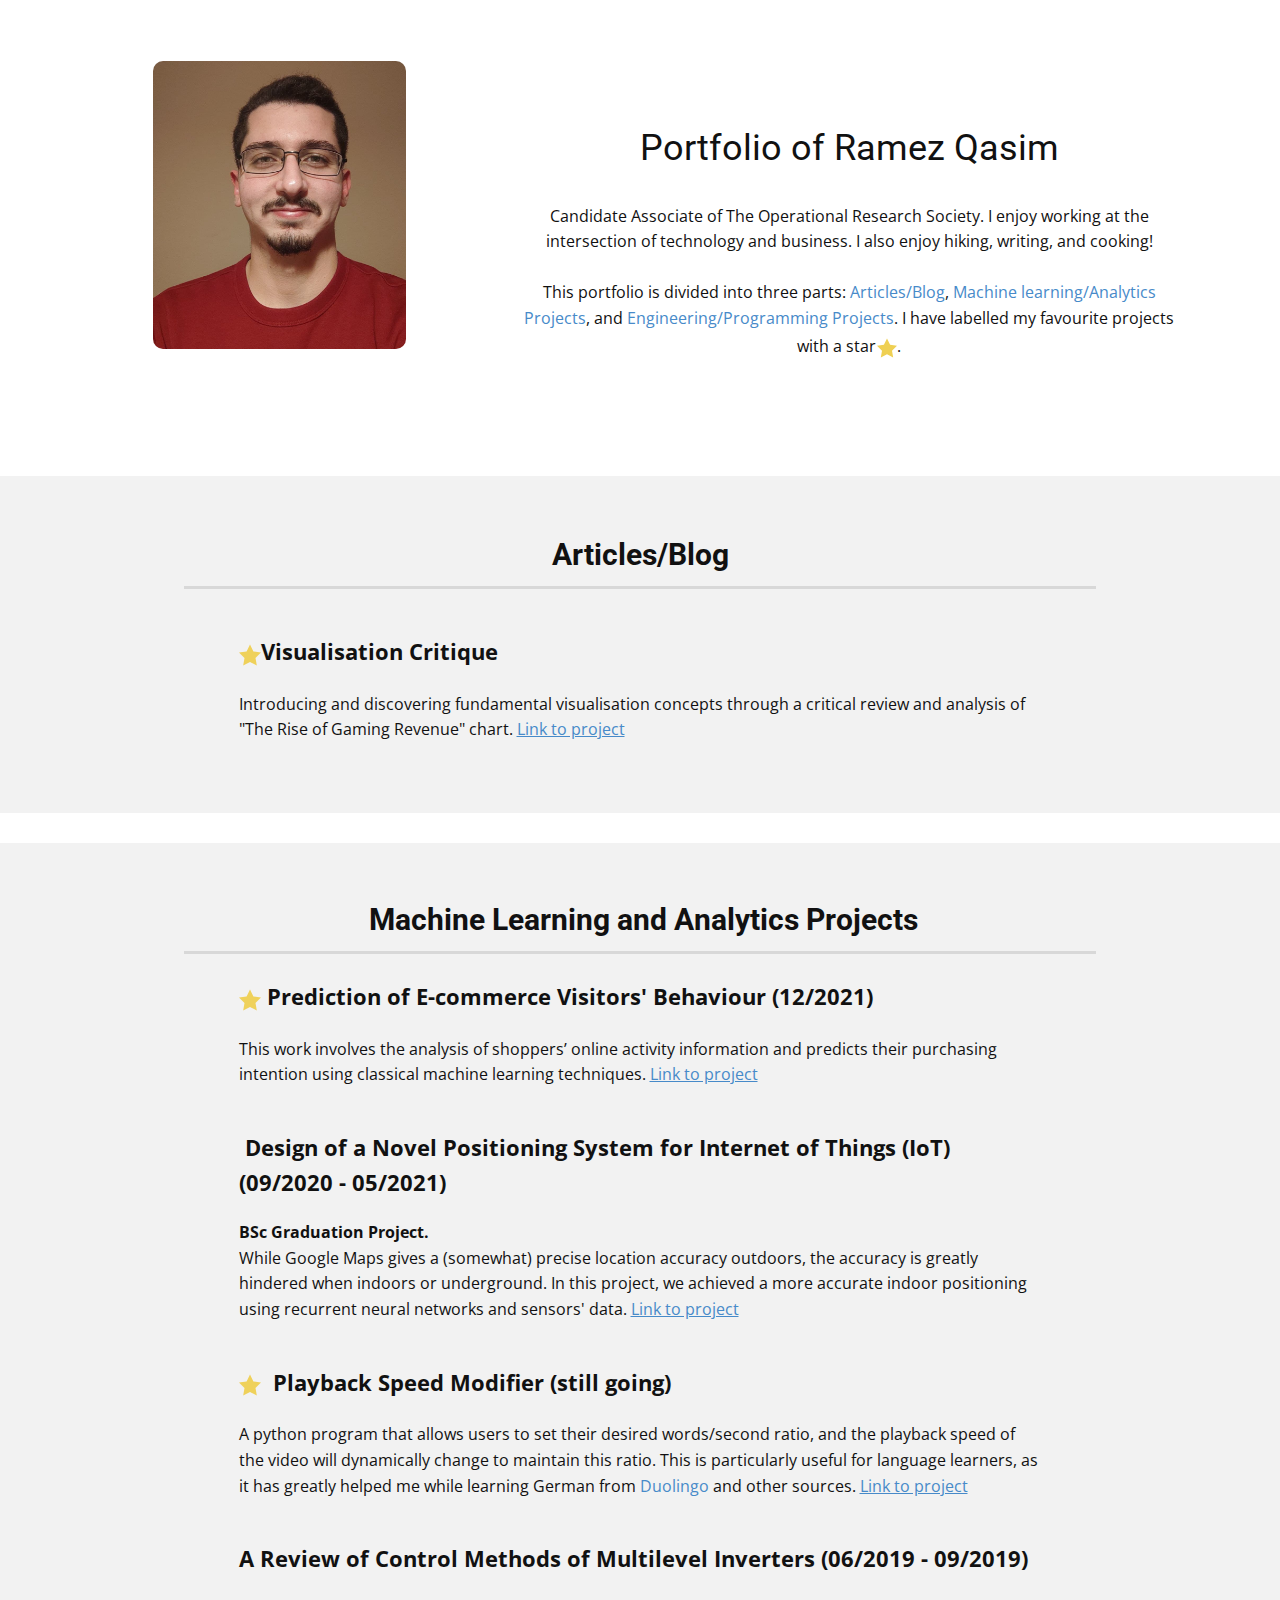
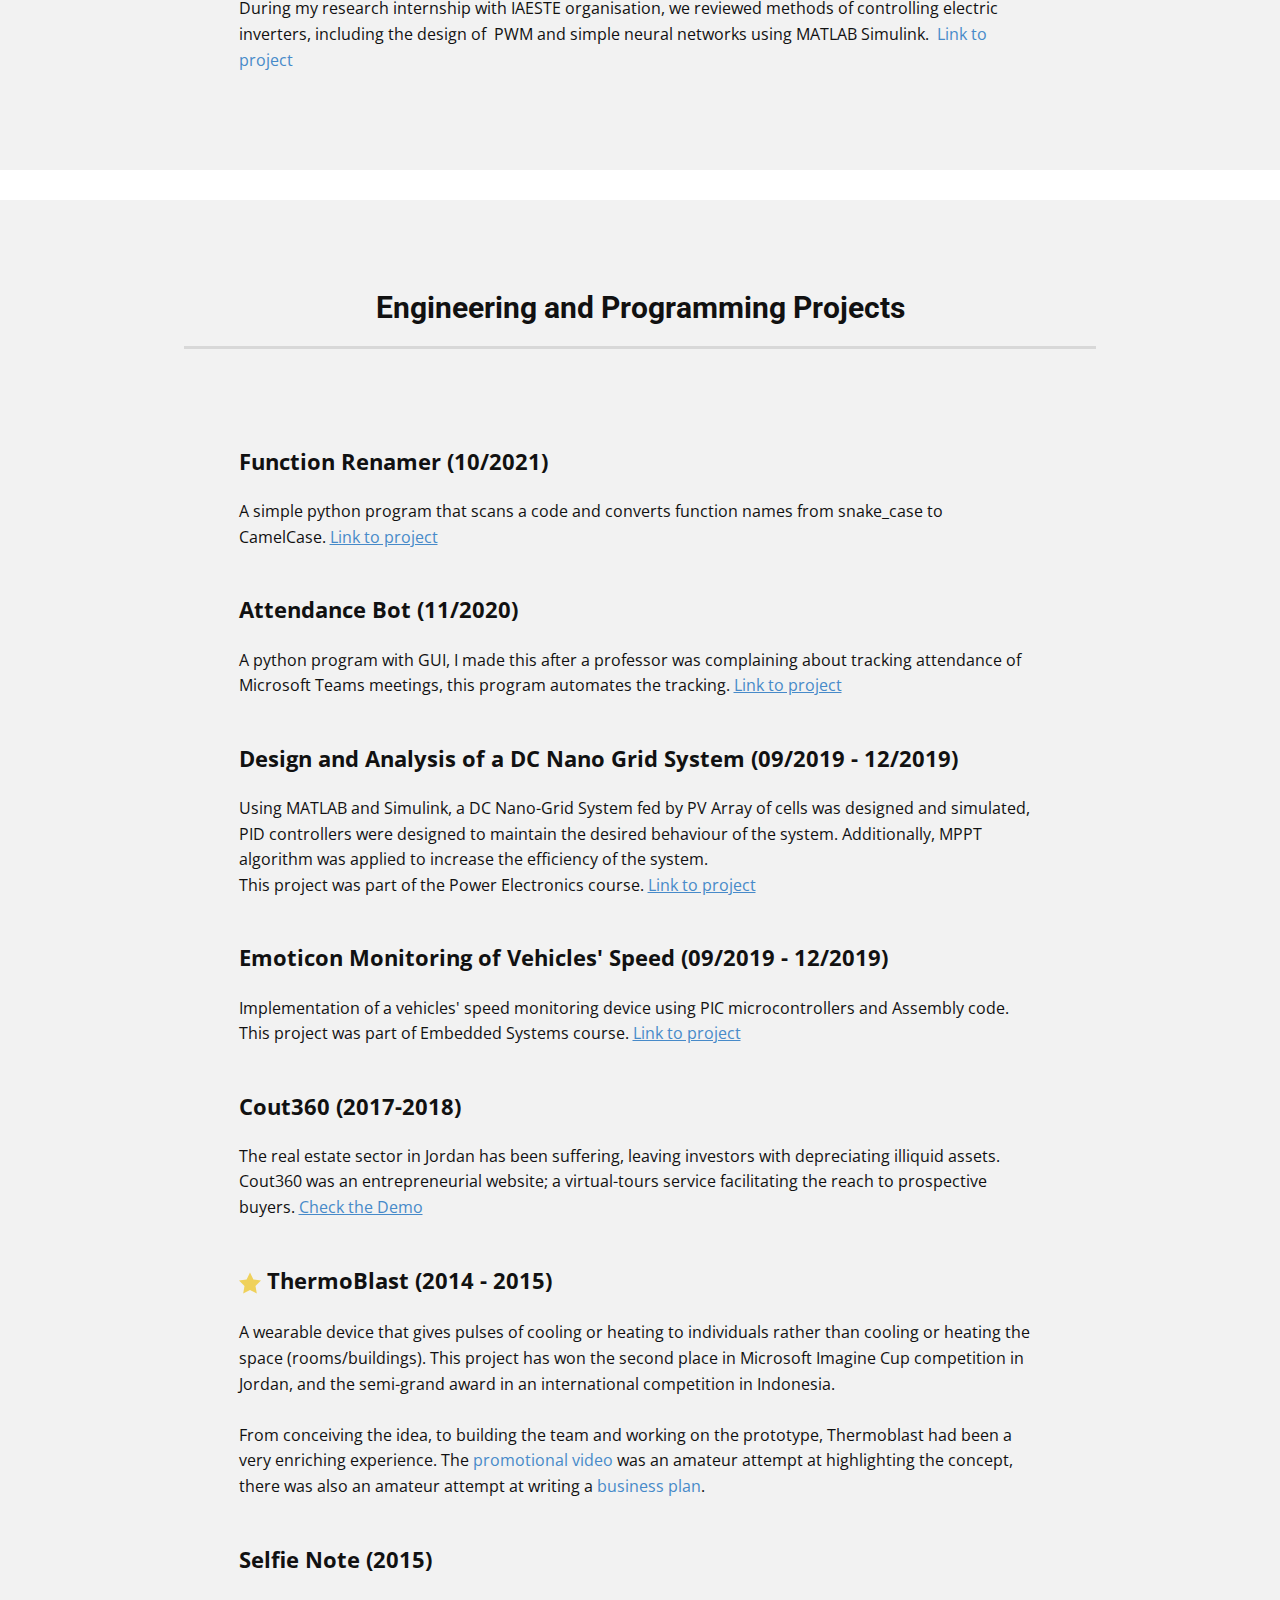
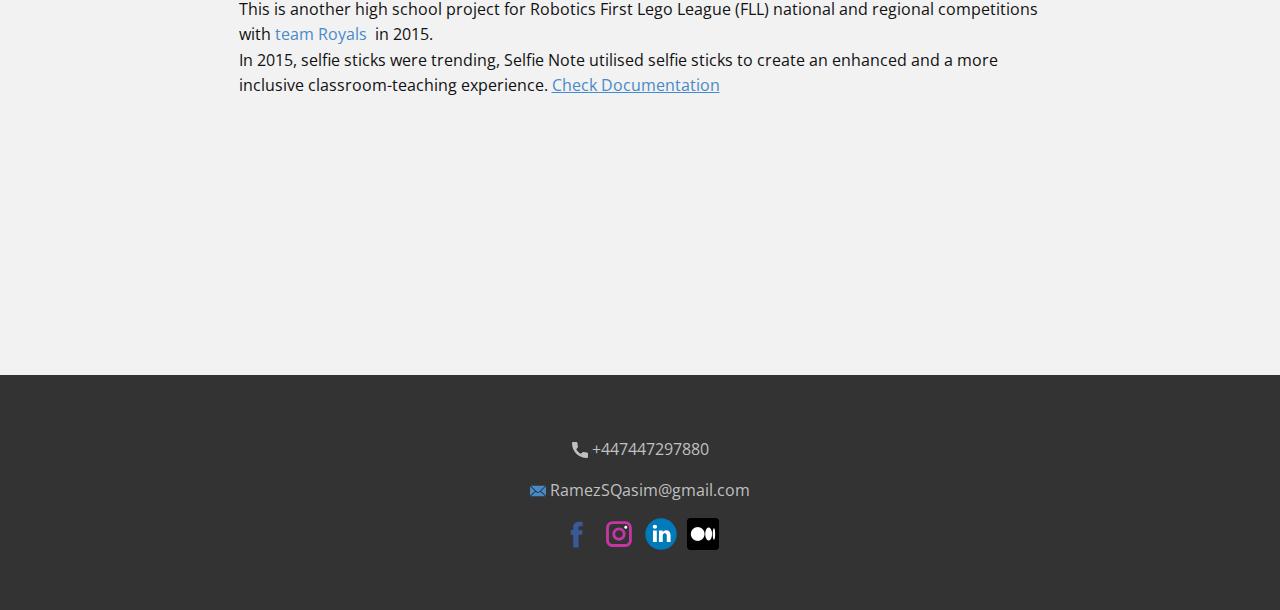
==== Home.html @ a3157e26 "adding blog block" ====
<!DOCTYPE html>
<html style="font-size: 16px;">
  <head>
    <meta name="viewport" content="width=device-width, initial-scale=1.0">
    <meta charset="utf-8">
    <meta name="keywords" content="">
    <meta name="description" content="">
    <meta name="page_type" content="np-template-header-footer-from-plugin">
    <title>Home</title>
    <link rel="stylesheet" href="nicepage.css" media="screen">
<link rel="stylesheet" href="Home.css" media="screen">
    <script class="u-script" type="text/javascript" src="jquery.js" defer=""></script>
    <script class="u-script" type="text/javascript" src="nicepage.js" defer=""></script>
    <meta name="generator" content="Nicepage 4.8.2, nicepage.com">
    <link id="u-theme-google-font" rel="stylesheet" href="https://fonts.googleapis.com/css?family=Roboto:100,100i,300,300i,400,400i,500,500i,700,700i,900,900i|Open+Sans:300,300i,400,400i,500,500i,600,600i,700,700i,800,800i">
    
    
    
    
    
    
    
    <script type="application/ld+json">{
		"@context": "http://schema.org",
		"@type": "Organization",
		"name": "Ramez Qasim Portfolio ",
		"sameAs": [
				"https://www.facebook.com/ramez.qasim",
				"https://www.instagram.com/ramizsilawy/",
				"https://www.linkedin.com/in/ramezqasim/",
				"https://medium.com/@RamezQasim"
		]
}</script>
    <meta name="theme-color" content="#478ac9">
    <meta property="og:title" content="Home">
    <meta property="og:description" content="">
    <meta property="og:type" content="website">
  </head>
  <body class="u-body u-stick-footer u-xl-mode">
    <section class="u-align-center u-clearfix u-section-1" id="sec-a2b1">
      <div class="u-clearfix u-sheet u-sheet-1">
        <div class="u-clearfix u-expanded-width u-layout-wrap u-layout-wrap-1">
          <div class="u-layout">
            <div class="u-layout-row">
              <div class="u-align-center u-container-style u-layout-cell u-size-22 u-layout-cell-1">
                <div class="u-container-layout u-container-layout-1">
                  <img class="u-align-center u-image u-image-round u-radius-10 u-image-1" src="images/photo_2022-02-04_17-22-52.jpg" data-image-width="958" data-image-height="1280">
                </div>
              </div>
              <div class="u-align-center u-container-style u-layout-cell u-size-38 u-layout-cell-2">
                <div class="u-container-layout u-container-layout-2">
                  <h2 class="u-text u-text-1">Portfolio of Ramez Qasim</h2>
                  <p class="u-text u-text-2">Candidate Associate&nbsp;of The Operational Research Society. I enjoy working at the intersection of technology and business. I also enjoy hiking, writing, and cooking!<br>
                    <br>This portfolio is divided into three parts: <a href="Home.html#sec-c3e3" data-page-id="1976605687" class="u-active-none u-border-none u-btn u-button-link u-button-style u-hover-none u-none u-text-palette-1-base u-btn-1">Articles/Blog</a>,&nbsp;<a href="Home.html#sec-c3e3" data-page-id="1976605687" class="u-active-none u-border-none u-btn u-button-link u-button-style u-hover-none u-none u-text-palette-1-base u-btn-2">Machine learning/Analytics Projects</a>, and <a href="Home.html#sec-5c3b" data-page-id="1976605687" class="u-active-none u-border-none u-btn u-button-link u-button-style u-hover-none u-none u-text-palette-1-base u-btn-3">Engineering/Programming Projects</a>. I have labelled my favourite projects with a star<span class="u-icon u-opacity u-opacity-95 u-icon-1"><svg class="u-svg-content" viewBox="0 0 53.867 53.867" x="0px" y="0px" style="width: 1em; height: 1em;"><polygon style="fill:currentColor;" points="26.934,1.318 35.256,18.182 53.867,20.887 40.4,34.013 43.579,52.549 26.934,43.798 
	10.288,52.549 13.467,34.013 0,20.887 18.611,18.182 "></polygon></svg><img></span>. 
                  </p>
                </div>
              </div>
            </div>
          </div>
        </div>
      </div>
    </section>
    <section class="u-align-center u-clearfix u-grey-5 u-section-2" id="sec-c3e3">
      <div class="u-clearfix u-sheet u-valign-middle-lg u-valign-middle-md u-valign-middle-sm u-valign-middle-xl u-sheet-1">
        <h3 class="u-text u-text-1">Articles/Blog<br>
        </h3>
        <div class="u-border-3 u-border-grey-dark-1 u-expanded-width-md u-expanded-width-sm u-expanded-width-xs u-line u-line-horizontal u-opacity u-opacity-15 u-line-1"></div>
        <div class="u-list u-list-1">
          <div class="u-repeater u-repeater-1">
            <div class="u-container-style u-list-item u-repeater-item">
              <div class="u-container-layout u-similar-container u-container-layout-1">
                <p class="u-align-left u-custom-item u-text u-text-2"><span class="u-icon u-opacity u-opacity-90 u-icon-1"><svg class="u-svg-content" viewBox="0 0 53.867 53.867" x="0px" y="0px" style="width: 1em; height: 1em;"><polygon style="fill:currentColor;" points="26.934,1.318 35.256,18.182 53.867,20.887 40.4,34.013 43.579,52.549 26.934,43.798 
	10.288,52.549 13.467,34.013 0,20.887 18.611,18.182 "></polygon></svg><img></span>Visualisation Critique
                </p>
                <p class="u-align-left u-custom-item u-text u-text-3"> Introducing and discovering fundamental visualisation concepts through a critical review and analysis of "The Rise of Gaming Revenue" chart. <a href="https://github.com/RamezQasim/Visualisation_Article/blob/main/Visualisation_Critique.pdf" class="u-active-none u-border-none u-btn u-button-link u-button-style u-hover-none u-none u-text-palette-1-base u-btn-1" target="_blank">Link to project</a>
                  <br>
                </p>
              </div>
            </div>
          </div>
        </div>
      </div>
    </section>
    <section class="u-clearfix u-section-3" id="sec-faeb">
      <div class="u-clearfix u-sheet u-sheet-1"></div>
    </section>
    <section class="u-align-center u-clearfix u-grey-5 u-section-4" id="carousel_c06c">
      <div class="u-clearfix u-sheet u-sheet-1">
        <h3 class="u-text u-text-1"> &nbsp;​&nbsp;Machine Learning and Analytics Projects&nbsp;<br>
        </h3>
        <div class="u-border-3 u-border-grey-dark-1 u-expanded-width-md u-expanded-width-sm u-expanded-width-xs u-line u-line-horizontal u-opacity u-opacity-15 u-line-1"></div>
        <div class="u-list u-list-1">
          <div class="u-repeater u-repeater-1">
            <div class="u-container-style u-list-item u-repeater-item">
              <div class="u-container-layout u-similar-container u-container-layout-1">
                <p class="u-align-left u-custom-item u-text u-text-2"><span class="u-icon u-opacity u-opacity-90 u-icon-1"><svg class="u-svg-content" viewBox="0 0 53.867 53.867" x="0px" y="0px" style="width: 1em; height: 1em;"><polygon style="fill:currentColor;" points="26.934,1.318 35.256,18.182 53.867,20.887 40.4,34.013 43.579,52.549 26.934,43.798 
	10.288,52.549 13.467,34.013 0,20.887 18.611,18.182 "></polygon></svg><img></span>&nbsp;​Prediction of E-commerce Visitors' Behaviour (12/2021)
                </p>
                <p class="u-align-left u-custom-item u-text u-text-3"> This work involves the analysis of ​shoppers’ online activity information and predicts their purchasing intention using classical machine learning techniques. <a href="https://github.com/RamezQasim/Prediction-of-Ecommerce-Customers-Activity/blob/main/Prediction-of-E-Commerce-Visitors%E2%80%99-Purchasing-Intention.ipynb" class="u-active-none u-border-none u-btn u-button-link u-button-style u-hover-none u-none u-text-palette-1-base u-btn-1" target="_blank">Link to project</a>
                </p>
              </div>
            </div>
            <div class="u-container-style u-list-item u-repeater-item">
              <div class="u-container-layout u-similar-container u-container-layout-2">
                <p class="u-align-left u-custom-item u-text u-text-4"> &nbsp;​Design of a Novel Positioning System for Internet of Things (IoT)&nbsp; (09/2020 - 05/2021)</p>
                <p class="u-align-left u-custom-item u-text u-text-5">
                  <span style="font-weight: 700;"> BSc Graduation Project. <br>
                  </span>While Google Maps gives a (somewhat) precise location accuracy outdoors, the accuracy is greatly hindered when indoors or underground. In this project,&nbsp;we achieved a more accurate indoor positioning using recurrent neural networks and sensors' data.&nbsp;<a href="https://github.com/RamezQasim/Design-of-novel-positioning-system-for-internet-of-things-IoT-/blob/main/Documentation.pdf" class="u-active-none u-border-none u-btn u-button-link u-button-style u-hover-none u-none u-text-palette-1-base u-btn-2" target="_blank">Link to project</a>
                </p>
              </div>
            </div>
            <div class="u-container-style u-list-item u-repeater-item">
              <div class="u-container-layout u-similar-container u-container-layout-3">
                <p class="u-align-left u-custom-item u-text u-text-6"><span class="u-icon u-opacity u-opacity-90 u-icon-2"><svg class="u-svg-content" viewBox="0 0 53.867 53.867" x="0px" y="0px" style="width: 1em; height: 1em;"><polygon style="fill:currentColor;" points="26.934,1.318 35.256,18.182 53.867,20.887 40.4,34.013 43.579,52.549 26.934,43.798 
	10.288,52.549 13.467,34.013 0,20.887 18.611,18.182 "></polygon></svg><img></span>&nbsp;​&nbsp;Playback Speed Modifier (still going)
                </p>
                <p class="u-align-left u-custom-item u-text u-text-7"> A python program that allows users to set their desired words/second ratio, and the playback speed of the video will dynamically change to maintain this ratio. This is particularly useful for language learners, as it has greatly helped me while learning German from&nbsp;<a href="https://www.duolingo.com/profile/Ramiz876843" class="u-active-none u-border-none u-btn u-button-link u-button-style u-hover-none u-none u-text-palette-1-base u-btn-3" target="_blank">Duolingo</a>&nbsp;and other sources.&nbsp;<a href="https://github.com/RamezQasim/playback_speed_modifier" class="u-active-none u-border-none u-btn u-button-link u-button-style u-hover-none u-none u-text-palette-1-base u-btn-1" target="_blank">Link to project</a>
                </p>
              </div>
            </div>
            <div class="u-container-style u-list-item u-repeater-item">
              <div class="u-container-layout u-similar-container u-container-layout-4">
                <p class="u-align-left u-custom-item u-text u-text-8"> A Review of Control Methods of Multilevel Inverters (06/2019 - 09/2019)</p>
                <p class="u-align-left u-custom-item u-text u-text-9"> During my research internship with IAESTE organisation, we reviewed methods of controlling electric inverters, including the design of&nbsp; PWM and simple neural networks using MATLAB Simulink.&nbsp;&nbsp;<a href="https://github.com/RamezQasim/A-REVIEW-OF-CONTROL-METHODS-OF-MULTILEVEL-INVERTERS/blob/main/A-REVIEW-OF-CONTROL-METHODS-OF-MULTILEVEL-INVERTERS.pdf" class="u-active-none u-border-none u-btn u-button-link u-button-style u-hover-none u-none u-text-palette-1-base u-btn-5" target="_blank">Link to project</a>
                </p>
              </div>
            </div>
          </div>
        </div>
      </div>
    </section>
    <section class="u-clearfix u-section-5" id="sec-c52c">
      <div class="u-clearfix u-sheet u-sheet-1"></div>
    </section>
    <section class="u-align-center u-clearfix u-grey-5 u-section-6" id="sec-5c3b">
      <div class="u-clearfix u-sheet u-sheet-1">
        <h3 class="u-text u-text-1">Engineering and Programming Projects</h3>
        <div class="u-list u-list-1">
          <div class="u-repeater u-repeater-1">
            <div class="u-align-left u-container-style u-list-item u-repeater-item">
              <div class="u-container-layout u-similar-container u-container-layout-1">
                <p class="u-custom-item u-text u-text-2"> Function Renamer (10/2021)</p>
                <p class="u-custom-item u-text u-text-3"> A simple python program that scans a code and converts function names from snake_case to CamelCase.&nbsp;<a href="https://github.com/RamezQasim/function_renamer" class="u-active-none u-border-none u-btn u-button-link u-button-style u-hover-none u-none u-text-palette-1-base u-btn-1" target="_blank">Link to project</a>
                </p>
              </div>
            </div>
            <div class="u-align-left u-container-style u-list-item u-repeater-item">
              <div class="u-container-layout u-similar-container u-container-layout-2">
                <p class="u-custom-item u-text u-text-4"> Attendance Bot (11/2020)</p>
                <p class="u-custom-item u-text u-text-5">A python program with GUI, I made this after a professor was complaining about tracking attendance of Microsoft Teams meetings, this program automates the tracking.&nbsp;<a href="https://github.com/RamezQasim/Attendance_Bot" class="u-active-none u-border-none u-btn u-button-link u-button-style u-hover-none u-none u-text-palette-1-base u-btn-2" target="_blank">Link to project</a>
                </p>
              </div>
            </div>
            <div class="u-align-left u-container-style u-list-item u-repeater-item">
              <div class="u-container-layout u-similar-container u-container-layout-3">
                <p class="u-custom-item u-text u-text-6"> Design and Analysis of a DC Nano Grid System (09/2019 - 12/2019)</p>
                <p class="u-custom-item u-text u-text-7"> Using MATLAB and Simulink, a DC Nano-Grid System fed by PV Array of cells was designed and simulated, PID controllers were designed to maintain the desired behaviour of the system. Additionally, MPPT algorithm was applied to increase the efficiency of the system.<br>This project was part of the Power Electronics course.&nbsp;<a href="https://github.com/RamezQasim/Design-and-Analysis-of-a-DC-Nano-Grid-System/blob/main/Design-and-Analysis-of-a-DC-Nano-Grid-System.pdf" class="u-active-none u-border-none u-btn u-button-link u-button-style u-hover-none u-none u-text-palette-1-base u-btn-3" target="_blank">Link to project</a>
                </p>
              </div>
            </div>
            <div class="u-align-left u-container-style u-list-item u-repeater-item">
              <div class="u-container-layout u-similar-container u-container-layout-4">
                <p class="u-custom-item u-text u-text-8"> Emoticon Monitoring of Vehicles' Speed (09/2019 - 12/2019)</p>
                <p class="u-custom-item u-text u-text-9"> Implementation of a vehicles' speed monitoring device using PIC microcontrollers and Assembly code.<br>This project was part of Embedded Systems course.&nbsp;<a href="https://github.com/RamezQasim/Emoticon-Monitoring-of-Vehicles-Speed/blob/main/Report_with_code.pdf" class="u-active-none u-border-none u-btn u-button-link u-button-style u-hover-none u-none u-text-palette-1-base u-btn-4" target="_blank">Link to project</a>
                </p>
              </div>
            </div>
            <div class="u-align-left u-container-style u-list-item u-repeater-item">
              <div class="u-container-layout u-similar-container u-container-layout-5">
                <p class="u-custom-item u-text u-text-10">Cout360 (2017-2018)</p>
                <p class="u-custom-item u-text u-text-11"> The real estate sector in Jordan has been suffering, leaving investors with depreciating illiquid assets.<br>Cout360 was an entrepreneurial website; a virtual-tours service facilitating the reach to prospective buyers.&nbsp;<a href="https://drive.google.com/file/d/1WdBxlhh6LPzsi57HVIMbpGfi4xh7fRse/view?usp=sharing" class="u-active-none u-border-none u-btn u-button-link u-button-style u-hover-none u-none u-text-palette-1-base u-btn-5" target="_blank">Check the Demo</a>
                </p>
              </div>
            </div>
            <div class="u-align-left u-container-style u-list-item u-repeater-item">
              <div class="u-container-layout u-similar-container u-container-layout-6">
                <p class="u-custom-item u-text u-text-12"><span class="u-icon u-opacity u-opacity-90 u-icon-1"><svg class="u-svg-content" viewBox="0 0 53.867 53.867" x="0px" y="0px" style="width: 1em; height: 1em;"><polygon style="fill:currentColor;" points="26.934,1.318 35.256,18.182 53.867,20.887 40.4,34.013 43.579,52.549 26.934,43.798 
	10.288,52.549 13.467,34.013 0,20.887 18.611,18.182 "></polygon></svg><img></span>&nbsp;ThermoBlast (2014 - 2015)
                </p>
                <p class="u-custom-item u-text u-text-13">A wearable device that gives pulses of cooling or heating to individuals rather than cooling or heating the space (rooms/buildings). This project has won the second place in Microsoft Imagine Cup competition in Jordan, and the semi-grand award in an international competition in Indonesia.&nbsp;<br>
                  <br>From conceiving the idea, to building the team and working on the prototype, Thermoblast had been a very enriching experience. The<a href="https://drive.google.com/file/d/1WA_E_ZFwQXnzNG4lIv0Xpfi63On0oErn/view?usp=sharing" class="u-active-none u-border-none u-btn u-button-link u-button-style u-hover-none u-none u-text-palette-1-base u-btn-6" target="_blank"> promotional video</a>&nbsp;was an amateur attempt at highlighting the concept, there was also an amateur attempt at writing a <a href="https://github.com/RamezQasim/ThermoBlast/blob/main/ThermoBlast-business-plan.pdf" class="u-active-none u-border-none u-btn u-button-link u-button-style u-hover-none u-none u-text-palette-1-base u-btn-7" target="_blank">business plan</a>.
                </p>
              </div>
            </div>
            <div class="u-align-left u-container-style u-list-item u-repeater-item">
              <div class="u-container-layout u-similar-container u-container-layout-7">
                <p class="u-custom-item u-text u-text-14"> Selfie Note (2015)</p>
                <p class="u-custom-item u-text u-text-15"> This is another high school project for Robotics First Lego League (FLL) national and regional competitions with <span style="font-weight: 400;">
                    <a href="https://www.facebook.com/fll.royals" class="u-active-none u-border-none u-btn u-button-link u-button-style u-hover-none u-none u-text-palette-1-base u-btn-8" target="_blank">team Royals</a>
                  </span>&nbsp;in 2015.&nbsp;<br>In 2015, selfie sticks were trending, Selfie Note utilised selfie sticks to create an enhanced and a more inclusive classroom-teaching experience.&nbsp;<a href="https://github.com/RamezQasim/Selfie_Note/blob/main/Selfie-Note.pdf" class="u-active-none u-border-none u-btn u-button-link u-button-style u-hover-none u-none u-text-palette-1-base u-btn-9" target="_blank">Check Documentation</a>
                </p>
              </div>
            </div>
          </div>
        </div>
        <div class="u-absolute-hcenter u-border-3 u-border-grey-dark-1 u-line u-line-horizontal u-opacity u-opacity-15 u-line-1"></div>
      </div>
    </section>
    
    
    <footer class="u-align-center u-clearfix u-footer u-grey-80 u-footer" id="sec-f045"><div class="u-clearfix u-sheet u-sheet-1">
        <a href="https://nicepage.com/k/awards-website-templates" class="u-align-center u-btn u-button-style u-none u-text-grey-25 u-btn-1"><span class="u-icon"><svg class="u-svg-content" viewBox="0 0 405.333 405.333" x="0px" y="0px" style="width: 1em; height: 1em;"><path d="M373.333,266.88c-25.003,0-49.493-3.904-72.704-11.563c-11.328-3.904-24.192-0.896-31.637,6.699l-46.016,34.752    c-52.8-28.181-86.592-61.952-114.389-114.368l33.813-44.928c8.512-8.512,11.563-20.971,7.915-32.64    C142.592,81.472,138.667,56.96,138.667,32c0-17.643-14.357-32-32-32H32C14.357,0,0,14.357,0,32    c0,205.845,167.488,373.333,373.333,373.333c17.643,0,32-14.357,32-32V298.88C405.333,281.237,390.976,266.88,373.333,266.88z"></path></svg><img></span>&nbsp;+447447297880
        </a>
        <a href="mailto:info@site.com" class="u-active-none u-align-center u-bottom-left-radius-0 u-bottom-right-radius-0 u-btn u-btn-rectangle u-button-style u-hover-none u-none u-radius-0 u-text-grey-25 u-top-left-radius-0 u-top-right-radius-0 u-btn-2"><span class="u-icon u-icon-2"><svg class="u-svg-content" viewBox="0 0 24 16" x="0px" y="0px" style="width: 1em; height: 1em;"><path fill="currentColor" d="M23.8,1.1l-7.3,6.8l7.3,6.8c0.1-0.2,0.2-0.6,0.2-0.9V2C24,1.7,23.9,1.4,23.8,1.1z M21.8,0H2.2
	c-0.4,0-0.7,0.1-1,0.2L10.6,9c0.8,0.8,2.2,0.8,3,0l9.2-8.7C22.6,0.1,22.2,0,21.8,0z M0.2,1.1C0.1,1.4,0,1.7,0,2V14
	c0,0.3,0.1,0.6,0.2,0.9l7.3-6.8L0.2,1.1z M15.5,9l-1.1,1c-1.3,1.2-3.6,1.2-4.9,0l-1-1l-7.3,6.8c0.2,0.1,0.6,0.2,1,0.2H22
	c0.4,0,0.6-0.1,1-0.2L15.5,9z"></path></svg><img></span>&nbsp;RamezSQasim@gmail.com
        </a>
        <div class="u-align-center u-social-icons u-spacing-10 u-social-icons-1">
          <a class="u-social-url" title="facebook" target="_blank" href="https://www.facebook.com/ramez.qasim"><span class="u-icon u-social-facebook u-social-icon u-icon-3"><svg class="u-svg-link" preserveAspectRatio="xMidYMin slice" viewBox="0 0 112 112" style=""><use xmlns:xlink="http://www.w3.org/1999/xlink" xlink:href="#svg-2758"></use></svg><svg class="u-svg-content" viewBox="0 0 112 112" x="0" y="0" id="svg-2758"><path fill="currentColor" d="M75.5,28.8H65.4c-1.5,0-4,0.9-4,4.3v9.4h13.9l-1.5,15.8H61.4v45.1H42.8V58.3h-8.8V42.4h8.8V32.2
c0-7.4,3.4-18.8,18.8-18.8h13.8v15.4H75.5z"></path></svg></span>
          </a>
          <a class="u-social-url" title="instagram" target="_blank" href="https://www.instagram.com/ramizsilawy/"><span class="u-icon u-social-icon u-social-instagram u-icon-4"><svg class="u-svg-link" preserveAspectRatio="xMidYMin slice" viewBox="0 0 112 112" style=""><use xmlns:xlink="http://www.w3.org/1999/xlink" xlink:href="#svg-34ff"></use></svg><svg class="u-svg-content" viewBox="0 0 112 112" x="0" y="0" id="svg-34ff"><path fill="currentColor" d="M55.9,32.9c-12.8,0-23.2,10.4-23.2,23.2s10.4,23.2,23.2,23.2s23.2-10.4,23.2-23.2S68.7,32.9,55.9,32.9z
	 M55.9,69.4c-7.4,0-13.3-6-13.3-13.3c-0.1-7.4,6-13.3,13.3-13.3s13.3,6,13.3,13.3C69.3,63.5,63.3,69.4,55.9,69.4z"></path><path fill="#FFFFFF" d="M79.7,26.8c-3,0-5.4,2.5-5.4,5.4s2.5,5.4,5.4,5.4c3,0,5.4-2.5,5.4-5.4S82.7,26.8,79.7,26.8z"></path><path fill="currentColor" d="M78.2,11H33.5C21,11,10.8,21.3,10.8,33.7v44.7c0,12.6,10.2,22.8,22.7,22.8h44.7c12.6,0,22.7-10.2,22.7-22.7
	V33.7C100.8,21.1,90.6,11,78.2,11z M91,78.4c0,7.1-5.8,12.8-12.8,12.8H33.5c-7.1,0-12.8-5.8-12.8-12.8V33.7
	c0-7.1,5.8-12.8,12.8-12.8h44.7c7.1,0,12.8,5.8,12.8,12.8V78.4z"></path></svg></span>
          </a>
          <a class="u-social-url" target="_blank" data-type="LinkedIn" title="LinkedIn" href="https://www.linkedin.com/in/ramezqasim/"><span class="u-icon u-social-icon u-social-linkedin u-icon-5"><svg class="u-svg-link" preserveAspectRatio="xMidYMin slice" viewBox="0 0 112 112" style=""><use xmlns:xlink="http://www.w3.org/1999/xlink" xlink:href="#svg-3412"></use></svg><svg class="u-svg-content" viewBox="0 0 112 112" x="0" y="0" id="svg-3412"><circle fill="currentColor" cx="56.1" cy="56.1" r="55"></circle><path fill="#FFFFFF" d="M41.3,83.7H27.9V43.4h13.4V83.7z M34.6,37.9L34.6,37.9c-4.6,0-7.5-3.1-7.5-7c0-4,3-7,7.6-7s7.4,3,7.5,7
            C42.2,34.8,39.2,37.9,34.6,37.9z M89.6,83.7H76.2V62.2c0-5.4-1.9-9.1-6.8-9.1c-3.7,0-5.9,2.5-6.9,4.9c-0.4,0.9-0.4,2.1-0.4,3.3v22.5
            H48.7c0,0,0.2-36.5,0-40.3h13.4v5.7c1.8-2.7,5-6.7,12.1-6.7c8.8,0,15.4,5.8,15.4,18.1V83.7z"></path></svg></span>
          </a>
          <a class="u-social-url" target="_blank" data-type="Medium" title="Medium" href="https://medium.com/@RamezQasim"><span class="u-file-icon u-icon u-social-icon u-social-medium u-icon-6"><img src="images/5968906.png" alt=""></span>
          </a>
        </div>
      </div></footer>
  </body>
</html>
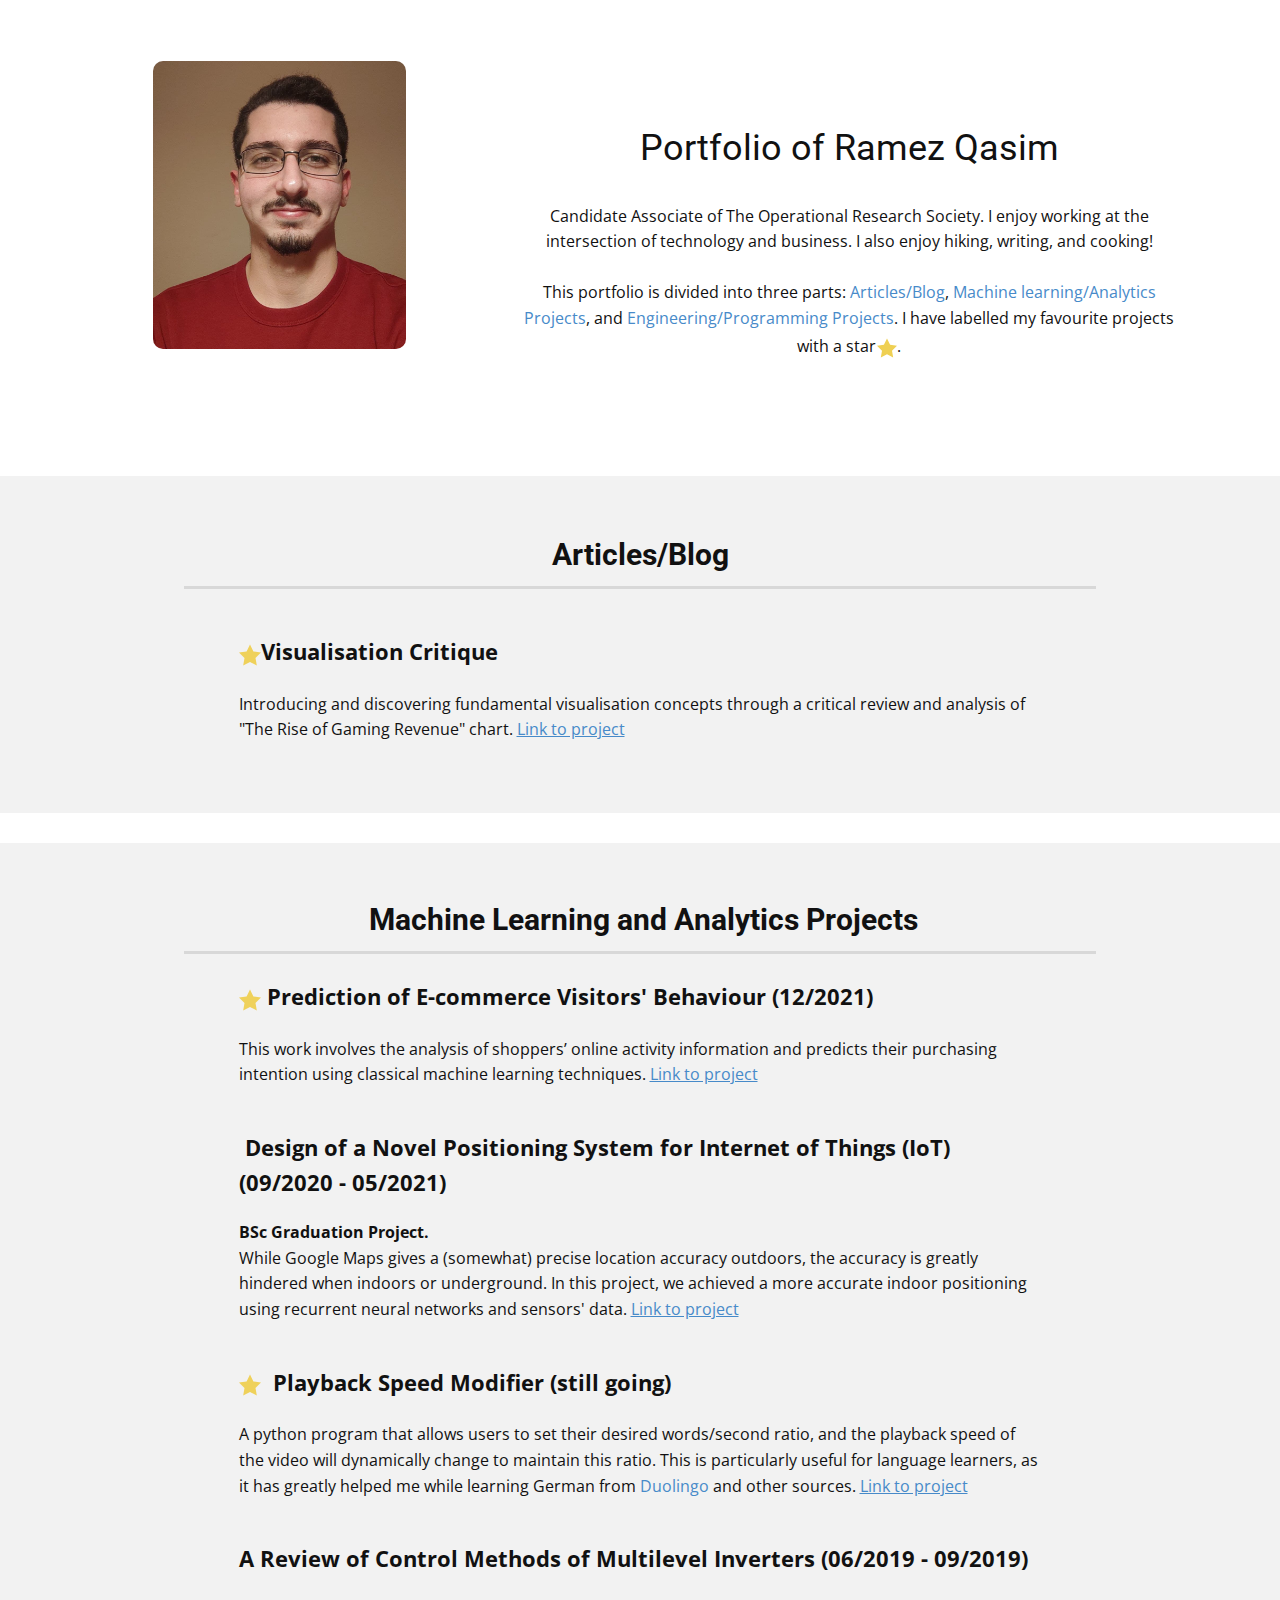
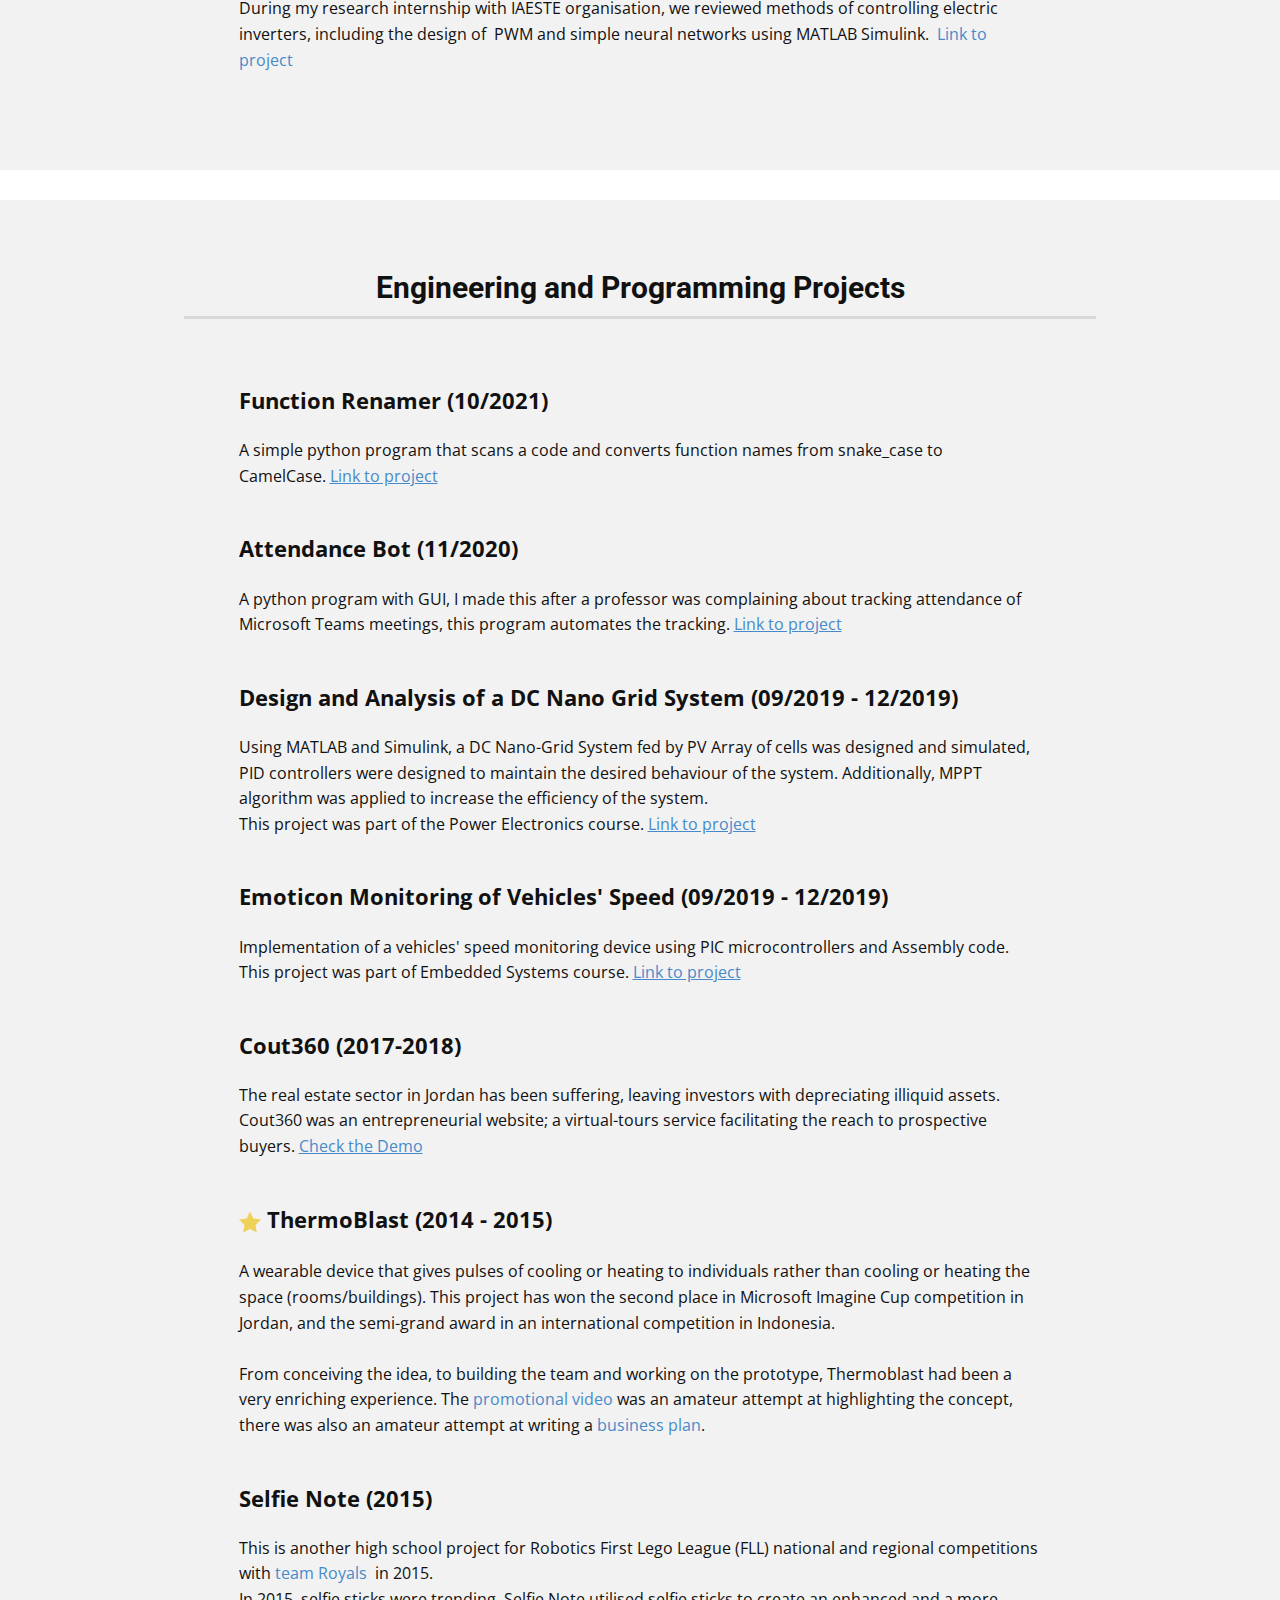
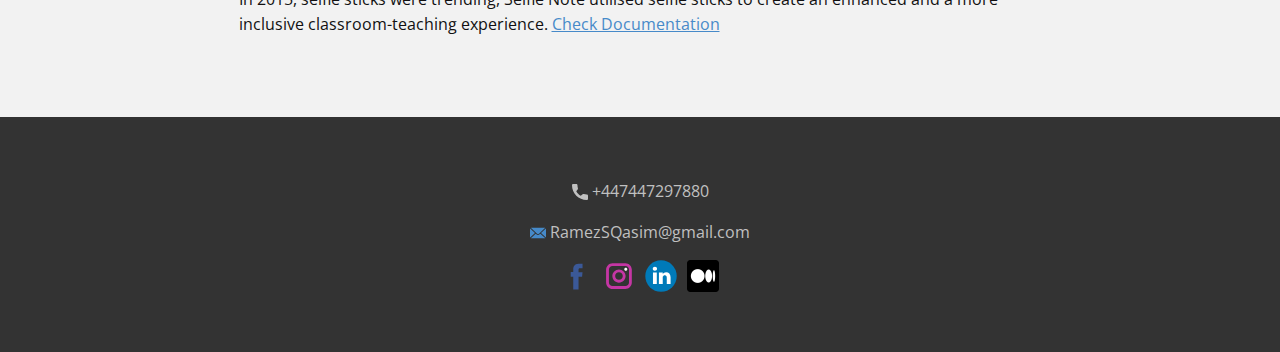
==== commit deb3cb01: "updates" ====
--- a/Home.html
+++ b/Home.html
@@ -43,7 +43,7 @@
           <div class="u-layout">
             <div class="u-layout-row">
               <div class="u-align-center u-container-style u-layout-cell u-size-22 u-layout-cell-1">
-                <div class="u-container-layout u-container-layout-1">
+                <div class="u-container-layout u-valign-bottom-lg u-valign-bottom-md u-valign-bottom-sm u-valign-bottom-xs u-container-layout-1">
                   <img class="u-align-center u-image u-image-round u-radius-10 u-image-1" src="images/photo_2022-02-04_17-22-52.jpg" data-image-width="958" data-image-height="1280">
                 </div>
               </div>
@@ -62,7 +62,7 @@
       </div>
     </section>
     <section class="u-align-center u-clearfix u-grey-5 u-section-2" id="sec-c3e3">
-      <div class="u-clearfix u-sheet u-valign-middle-lg u-valign-middle-md u-valign-middle-sm u-valign-middle-xl u-sheet-1">
+      <div class="u-clearfix u-sheet u-valign-middle-xl u-sheet-1">
         <h3 class="u-text u-text-1">Articles/Blog<br>
         </h3>
         <div class="u-border-3 u-border-grey-dark-1 u-expanded-width-md u-expanded-width-sm u-expanded-width-xs u-line u-line-horizontal u-opacity u-opacity-15 u-line-1"></div>
@@ -73,7 +73,7 @@
                 <p class="u-align-left u-custom-item u-text u-text-2"><span class="u-icon u-opacity u-opacity-90 u-icon-1"><svg class="u-svg-content" viewBox="0 0 53.867 53.867" x="0px" y="0px" style="width: 1em; height: 1em;"><polygon style="fill:currentColor;" points="26.934,1.318 35.256,18.182 53.867,20.887 40.4,34.013 43.579,52.549 26.934,43.798 
 	10.288,52.549 13.467,34.013 0,20.887 18.611,18.182 "></polygon></svg><img></span>Visualisation Critique
                 </p>
-                <p class="u-align-left u-custom-item u-text u-text-3"> Introducing and discovering fundamental visualisation concepts through a critical review and analysis of "The Rise of Gaming Revenue" chart. <a href="https://github.com/RamezQasim/Visualisation_Article/blob/main/Visualisation_Critique.pdf" class="u-active-none u-border-none u-btn u-button-link u-button-style u-hover-none u-none u-text-palette-1-base u-btn-1" target="_blank">Link to project</a>
+                <p class="u-align-left u-custom-item u-text u-text-3"> Introducing and discovering fundamental visualisation concepts through a critical review and analysis of "The Rise of Gaming Revenue" chart. <a href="https://drive.google.com/file/d/1Urd6xWNFcr7sUsyOVXGsH4mxFb1B8tDA/view?usp=sharing" class="u-active-none u-border-none u-btn u-button-link u-button-style u-hover-none u-none u-text-palette-1-base u-btn-1" target="_blank">Link to project</a>
                   <br>
                 </p>
               </div>
@@ -136,6 +136,7 @@
     <section class="u-align-center u-clearfix u-grey-5 u-section-6" id="sec-5c3b">
       <div class="u-clearfix u-sheet u-sheet-1">
         <h3 class="u-text u-text-1">Engineering and Programming Projects</h3>
+        <div class="u-align-center u-border-3 u-border-grey-dark-1 u-expanded-width-md u-expanded-width-sm u-expanded-width-xs u-line u-line-horizontal u-opacity u-opacity-15 u-line-1"></div>
         <div class="u-list u-list-1">
           <div class="u-repeater u-repeater-1">
             <div class="u-align-left u-container-style u-list-item u-repeater-item">
@@ -194,7 +195,6 @@
             </div>
           </div>
         </div>
-        <div class="u-absolute-hcenter u-border-3 u-border-grey-dark-1 u-line u-line-horizontal u-opacity u-opacity-15 u-line-1"></div>
       </div>
     </section>
     
--- a/Home.css
+++ b/Home.css
@@ -70,14 +70,21 @@
 
   .u-section-1 .u-layout-cell-1 {
     background-position: 50% 50%;
-    min-height: 326px;
+    min-height: 328px;
   }
 
   .u-section-1 .u-layout-cell-2 {
-    min-height: 326px;
+    min-height: 328px;
+  }
+
+  .u-section-1 .u-text-1 {
+    width: auto;
+    margin-top: 51px;
   }
 
   .u-section-1 .u-text-2 {
+    width: auto;
+    margin-top: 40px;
     margin-left: 30px;
     margin-right: 30px;
   }
@@ -89,7 +96,7 @@
   }
 
   .u-section-1 .u-layout-cell-1 {
-    min-height: 250px;
+    min-height: 251px;
   }
 
   .u-section-1 .u-layout-cell-2 {
@@ -172,16 +179,26 @@
   padding: 0;
 }
 
+@media (max-width: 1199px) {
+  .u-section-2 .u-sheet-1 {
+    min-height: 350px;
+  }
+
+  .u-section-2 .u-text-1 {
+    width: auto;
+    margin-top: 36px;
+  }
+
+  .u-section-2 .u-line-1 {
+    margin-top: 7px;
+  }
+}
+
 @media (max-width: 991px) {
   .u-section-2 .u-sheet-1 {
     min-height: 309px;
   }
 
-  .u-section-2 .u-text-1 {
-    width: auto;
-    margin-top: 47px;
-  }
-
   .u-section-2 .u-line-1 {
     margin-right: initial;
     margin-left: initial;
@@ -190,7 +207,6 @@
 
   .u-section-2 .u-list-1 {
     width: 720px;
-    margin-bottom: 47px;
   }
 }
 
@@ -354,288 +370,299 @@
   }
 
   .u-section-4 .u-line-1 {
+    margin-right: initial;
+    margin-left: initial;
+    width: auto;
+  }
+
+  .u-section-4 .u-list-1 {
+    width: 720px;
+  }
+}
+
+@media (max-width: 767px) {
+  .u-section-4 .u-list-1 {
+    width: 540px;
+  }
+}
+
+@media (max-width: 575px) {
+  .u-section-4 .u-sheet-1 {
+    min-height: 1530px;
+  }
+
+  .u-section-4 .u-list-1 {
+    width: 340px;
+  }
+}.u-section-5 .u-sheet-1 {
+  min-height: 30px;
+} .u-section-6 {
+  background-image: none;
+}
+
+.u-section-6 .u-sheet-1 {
+  min-height: 1517px;
+}
+
+.u-section-6 .u-text-1 {
+  font-weight: 700;
+  margin: 70px 0 0;
+}
+
+.u-section-6 .u-line-1 {
+  height: 3px;
+  transform-origin: center top 0px;
+  width: 912px;
+  margin: 10px auto 0;
+}
+
+.u-section-6 .u-list-1 {
+  width: 823px;
+  margin: 54px auto 60px;
+}
+
+.u-section-6 .u-repeater-1 {
+  grid-template-columns: 100%;
+  grid-gap: 22px 22px;
+}
+
+.u-section-6 .u-container-layout-1 {
+  padding: 10px;
+}
+
+.u-section-6 .u-text-2 {
+  font-size: 1.375rem;
+  font-weight: 700;
+  margin: 0;
+}
+
+.u-section-6 .u-text-3 {
+  margin: 20px 0 0;
+}
+
+.u-section-6 .u-btn-1 {
+  background-image: none;
+  text-decoration: underline !important;
+  padding: 0;
+}
+
+.u-section-6 .u-container-layout-2 {
+  padding: 10px;
+}
+
+.u-section-6 .u-text-4 {
+  font-size: 1.375rem;
+  font-weight: 700;
+  margin: 0;
+}
+
+.u-section-6 .u-text-5 {
+  margin: 20px 0 0;
+}
+
+.u-section-6 .u-btn-2 {
+  background-image: none;
+  text-decoration: underline !important;
+  padding: 0;
+}
+
+.u-section-6 .u-container-layout-3 {
+  padding: 10px;
+}
+
+.u-section-6 .u-text-6 {
+  font-size: 1.375rem;
+  font-weight: 700;
+  margin: 0;
+}
+
+.u-section-6 .u-text-7 {
+  margin: 20px 0 0;
+}
+
+.u-section-6 .u-btn-3 {
+  background-image: none;
+  text-decoration: underline !important;
+  padding: 0;
+}
+
+.u-section-6 .u-container-layout-4 {
+  padding: 10px;
+}
+
+.u-section-6 .u-text-8 {
+  font-size: 1.375rem;
+  font-weight: 700;
+  margin: 0;
+}
+
+.u-section-6 .u-text-9 {
+  margin: 20px 0 0;
+}
+
+.u-section-6 .u-btn-4 {
+  background-image: none;
+  text-decoration: underline !important;
+  padding: 0;
+}
+
+.u-section-6 .u-container-layout-5 {
+  padding: 10px;
+}
+
+.u-section-6 .u-text-10 {
+  font-size: 1.375rem;
+  font-weight: 700;
+  margin: 0;
+}
+
+.u-section-6 .u-text-11 {
+  margin: 20px 0 0;
+}
+
+.u-section-6 .u-btn-5 {
+  background-image: none;
+  text-decoration: underline !important;
+  padding: 0;
+}
+
+.u-section-6 .u-container-layout-6 {
+  padding: 10px;
+}
+
+.u-section-6 .u-text-12 {
+  font-size: 1.375rem;
+  font-weight: 700;
+  margin: 0;
+}
+
+.u-section-6 .u-icon-1 {
+  color: rgb(239, 206, 74) !important;
+}
+
+.u-section-6 .u-text-13 {
+  margin: 20px 0 0;
+}
+
+.u-section-6 .u-btn-6 {
+  background-image: none;
+  margin-top: 78px;
+  padding: 0;
+}
+
+.u-section-6 .u-btn-7 {
+  background-image: none;
+  padding: 0;
+}
+
+.u-section-6 .u-container-layout-7 {
+  padding: 10px;
+}
+
+.u-section-6 .u-text-14 {
+  font-size: 1.375rem;
+  font-weight: 700;
+  margin: 0;
+}
+
+.u-section-6 .u-text-15 {
+  margin: 20px 0 0;
+}
+
+.u-section-6 .u-btn-8 {
+  background-image: none;
+  padding: 0;
+}
+
+.u-section-6 .u-btn-9 {
+  background-image: none;
+  text-decoration: underline !important;
+  margin-top: 0;
+  padding: 0;
+}
+
+@media (max-width: 1199px) {
+  .u-section-6 .u-text-1 {
+    width: auto;
+  }
+
+  .u-section-6 .u-repeater-1 {
+    min-height: 1275px;
+  }
+
+  .u-section-6 .u-text-3 {
+    width: auto;
+  }
+
+  .u-section-6 .u-text-5 {
+    width: auto;
+  }
+
+  .u-section-6 .u-text-7 {
+    width: auto;
+  }
+
+  .u-section-6 .u-text-9 {
+    width: auto;
+  }
+
+  .u-section-6 .u-text-11 {
+    width: auto;
+  }
+
+  .u-section-6 .u-text-13 {
+    width: auto;
+  }
+
+  .u-section-6 .u-text-15 {
+    width: auto;
+  }
+}
+
+@media (max-width: 991px) {
+  .u-section-6 .u-sheet-1 {
+    min-height: 1550px;
+  }
+
+  .u-section-6 .u-line-1 {
     margin-top: 8px;
     margin-right: initial;
     margin-left: initial;
     width: auto;
   }
 
-  .u-section-4 .u-list-1 {
+  .u-section-6 .u-list-1 {
     width: 720px;
     margin-top: 20px;
   }
 }
 
 @media (max-width: 767px) {
-  .u-section-4 .u-list-1 {
-    width: 540px;
-  }
-}
-
-@media (max-width: 575px) {
-  .u-section-4 .u-sheet-1 {
-    min-height: 1530px;
-  }
-
-  .u-section-4 .u-list-1 {
-    width: 340px;
-  }
-}.u-section-5 .u-sheet-1 {
-  min-height: 30px;
-} .u-section-6 {
-  background-image: none;
-}
-
-.u-section-6 .u-sheet-1 {
-  min-height: 1775px;
-}
-
-.u-section-6 .u-text-1 {
-  font-weight: 700;
-  margin: 90px 0 0;
-}
-
-.u-section-6 .u-list-1 {
-  width: 823px;
-  margin: 108px auto 60px;
-}
-
-.u-section-6 .u-repeater-1 {
-  grid-template-columns: 100%;
-  grid-gap: 22px 22px;
-}
-
-.u-section-6 .u-container-layout-1 {
-  padding: 10px;
-}
-
-.u-section-6 .u-text-2 {
-  font-size: 1.375rem;
-  font-weight: 700;
-  margin: 0;
-}
-
-.u-section-6 .u-text-3 {
-  margin: 20px 0 0;
-}
-
-.u-section-6 .u-btn-1 {
-  background-image: none;
-  text-decoration: underline !important;
-  padding: 0;
-}
-
-.u-section-6 .u-container-layout-2 {
-  padding: 10px;
-}
-
-.u-section-6 .u-text-4 {
-  font-size: 1.375rem;
-  font-weight: 700;
-  margin: 0;
-}
-
-.u-section-6 .u-text-5 {
-  margin: 20px 0 0;
-}
-
-.u-section-6 .u-btn-2 {
-  background-image: none;
-  text-decoration: underline !important;
-  padding: 0;
-}
-
-.u-section-6 .u-container-layout-3 {
-  padding: 10px;
-}
-
-.u-section-6 .u-text-6 {
-  font-size: 1.375rem;
-  font-weight: 700;
-  margin: 0;
-}
-
-.u-section-6 .u-text-7 {
-  margin: 20px 0 0;
-}
-
-.u-section-6 .u-btn-3 {
-  background-image: none;
-  text-decoration: underline !important;
-  padding: 0;
-}
-
-.u-section-6 .u-container-layout-4 {
-  padding: 10px;
-}
-
-.u-section-6 .u-text-8 {
-  font-size: 1.375rem;
-  font-weight: 700;
-  margin: 0;
-}
-
-.u-section-6 .u-text-9 {
-  margin: 20px 0 0;
-}
-
-.u-section-6 .u-btn-4 {
-  background-image: none;
-  text-decoration: underline !important;
-  padding: 0;
-}
-
-.u-section-6 .u-container-layout-5 {
-  padding: 10px;
-}
-
-.u-section-6 .u-text-10 {
-  font-size: 1.375rem;
-  font-weight: 700;
-  margin: 0;
-}
-
-.u-section-6 .u-text-11 {
-  margin: 20px 0 0;
-}
-
-.u-section-6 .u-btn-5 {
-  background-image: none;
-  text-decoration: underline !important;
-  padding: 0;
-}
-
-.u-section-6 .u-container-layout-6 {
-  padding: 10px;
-}
-
-.u-section-6 .u-text-12 {
-  font-size: 1.375rem;
-  font-weight: 700;
-  margin: 0;
-}
-
-.u-section-6 .u-icon-1 {
-  color: rgb(239, 206, 74) !important;
-}
-
-.u-section-6 .u-text-13 {
-  margin: 20px 0 0;
-}
-
-.u-section-6 .u-btn-6 {
-  background-image: none;
-  margin-top: 78px;
-  padding: 0;
-}
-
-.u-section-6 .u-btn-7 {
-  background-image: none;
-  padding: 0;
-}
-
-.u-section-6 .u-container-layout-7 {
-  padding: 10px;
-}
-
-.u-section-6 .u-text-14 {
-  font-size: 1.375rem;
-  font-weight: 700;
-  margin: 0;
-}
-
-.u-section-6 .u-text-15 {
-  margin: 20px 0 0;
-}
-
-.u-section-6 .u-btn-8 {
-  background-image: none;
-  padding: 0;
-}
-
-.u-section-6 .u-btn-9 {
-  background-image: none;
-  text-decoration: underline !important;
-  margin-top: 0;
-  padding: 0;
-}
-
-.u-section-6 .u-line-1 {
-  width: 912px;
-  height: 3px;
-  position: absolute;
-  top: 146px;
-  transform-origin: center top 0px;
-}
-
-@media (max-width: 1199px) {
-  .u-section-6 .u-sheet-1 {
-    min-height: 1536px;
-  }
-
-  .u-section-6 .u-list-1 {
-    margin-top: 55px;
-  }
-
-  .u-section-6 .u-repeater-1 {
-    min-height: 1275px;
-  }
-
-  .u-section-6 .u-text-3 {
-    width: auto;
-  }
-
-  .u-section-6 .u-text-5 {
-    width: auto;
-  }
-
-  .u-section-6 .u-text-7 {
-    width: auto;
-  }
-
-  .u-section-6 .u-text-9 {
-    width: auto;
-  }
-
-  .u-section-6 .u-text-11 {
-    width: auto;
-  }
-
-  .u-section-6 .u-text-13 {
-    width: auto;
-  }
-
-  .u-section-6 .u-text-15 {
-    width: auto;
-  }
-}
-
-@media (max-width: 991px) {
-  .u-section-6 .u-list-1 {
-    width: 720px;
-  }
-
   .u-section-6 .u-line-1 {
-    width: 720px;
-  }
-}
-
-@media (max-width: 767px) {
+    margin-top: 310px;
+    width: auto;
+    margin-right: initial;
+    margin-left: initial;
+  }
+
   .u-section-6 .u-list-1 {
     width: 540px;
   }
+}
+
+@media (max-width: 575px) {
+  .u-section-6 .u-sheet-1 {
+    min-height: 2794px;
+  }
 
   .u-section-6 .u-line-1 {
-    width: 540px;
-  }
-}
-
-@media (max-width: 575px) {
+    margin-top: 9px;
+    width: auto;
+    margin-right: initial;
+    margin-left: initial;
+  }
+
   .u-section-6 .u-list-1 {
     width: 340px;
   }
-
-  .u-section-6 .u-line-1 {
-    width: 340px;
-  }
 }